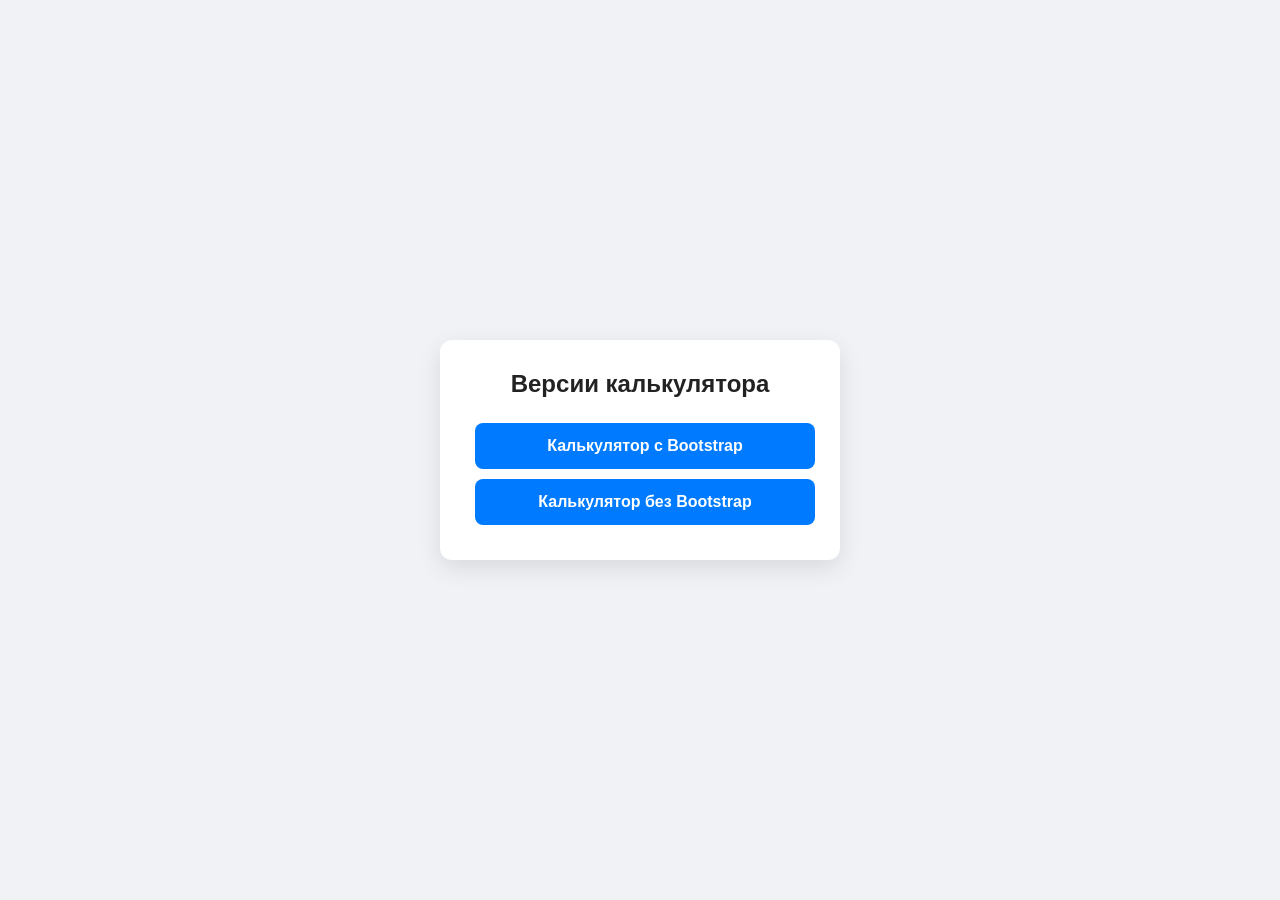
==== index.html @ 9ad1429c "Final" ====
<!DOCTYPE html>
<html lang="ru">
<head>
    <meta charset="UTF-8">
    <meta name="viewport" content="width=device-width, initial-scale=1.0">
    <title>Калькулятор стоимости заказа</title>
    <link rel="stylesheet" href="styles.css">
    <script src="script.js" defer></script>
</head>
<body>

    <div class="calculator-card">
        <h2>Версии калькулятора</h2>

        <a href="indexBoot.html" class="btn-like">Калькулятор с Bootstrap</a>
        <a href="indexNoBoot.html" class="btn-like">Калькулятор без Bootstrap</a>

    </div>

</body>
</html>
---- styles.css ----
body {
    font-family: 'Segoe UI', Tahoma, Geneva, Verdana, sans-serif;
    background-color: #f0f2f5;
    margin: 0;
    padding: 16px;
    min-height: 100vh;
    display: flex;
    justify-content: center;
    align-items: center;
    box-sizing: border-box;
}


.calculator-card {
    background: #ffffff;
    padding: 20px;
    border-radius: 16px;
    box-shadow: 0 4px 16px rgba(0, 0, 0, 0.08);
    width: 100%;
    max-width: 100%;
    box-sizing: border-box;
}


h2 {
    text-align: center;
    color: #222222;
    margin-top: 0;
    margin-bottom: 20px;
    font-size: 20px;
}


.form-group {
    margin-bottom: 16px;
}


label {
    display: block;
    margin-bottom: 6px;
    font-weight: 600;
    color: #444444;
    font-size: 14px;
}


select, input[type="text"] {
    width: 100%;
    padding: 12px;
    border: 1px solid #cccccc;
    border-radius: 8px;
    font-size: 16px; 
    box-sizing: border-box;
    background-color: #fff;
    -webkit-appearance: none;
    appearance: none;
    transition: border-color 0.2s, box-shadow 0.2s;
}


select:focus, input[type="text"]:focus {
    outline: none;
    border-color: #007bff;
    box-shadow: 0 0 0 3px rgba(0, 123, 255, 0.15);
}


input.input-error {
    border-color: #dc3545;
    background-color: #fff8f8;
}

input.input-error:focus {
    border-color: #dc3545;
    box-shadow: 0 0 0 3px rgba(220, 53, 69, 0.15);
}


.error-message {
    color: #dc3545;
    font-size: 12px;
    margin-top: 6px;
    min-height: 16px;
}


button {
    width: 100%;
    padding: 14px;
    background-color: #007bff;
    color: white;
    border: none;
    border-radius: 8px;
    font-size: 16px;
    font-weight: 600;
    cursor: pointer;
    transition: background-color 0.2s;
    -webkit-tap-highlight-color: transparent;
}

button:active {
    background-color: #004085;
}


.result-message {
    margin-top: 16px;
    text-align: center;
    font-size: 16px;
    font-weight: bold;
    color: #28a745;
    min-height: 24px;
}

.btn-like {
    display: inline-block;
    width: 100%;
    padding: 14px;
    margin: 5px;
    background-color: #007bff;
    color: white;
    text-align: center;
    text-decoration: none;
    border-radius: 8px;
    font-size: 16px;
    font-weight: 600;
    box-sizing: border-box;
    transition: background-color 0.2s;
}

.btn-like:hover {
    background-color: #0056b3;
}


@media (min-width: 480px) {
    .calculator-card {
        max-width: 400px;
        padding: 30px;
        border-radius: 12px;
        box-shadow: 0 8px 24px rgba(0, 0, 0, 0.1);
    }
    
    h2 {
        font-size: 24px;
    }
}
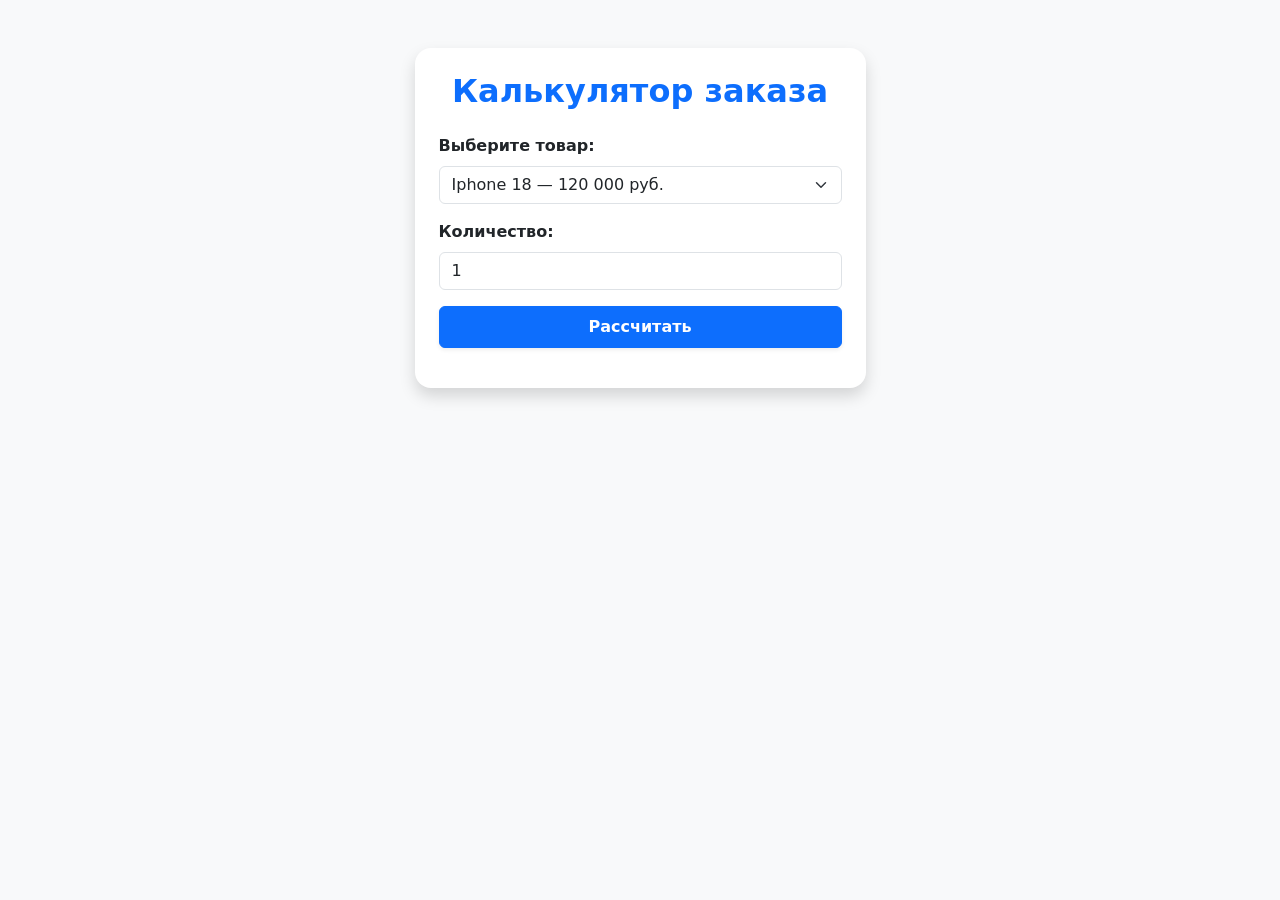
==== commit 17e74ce7: "Rename indexBoot" ====
--- a/index.html
+++ b/index.html
@@ -4,18 +4,43 @@
     <meta charset="UTF-8">
     <meta name="viewport" content="width=device-width, initial-scale=1.0">
     <title>Калькулятор стоимости заказа</title>
-    <link rel="stylesheet" href="styles.css">
+    <link href="https://cdn.jsdelivr.net/npm/bootstrap@5.3.8/dist/css/bootstrap.min.css" rel="stylesheet">
     <script src="script.js" defer></script>
 </head>
-<body>
+<body class="bg-light">
 
-    <div class="calculator-card">
-        <h2>Версии калькулятора</h2>
+    <div class="container mt-5">
+        <div class="row justify-content-center">
+            <div class="col-md-6 col-lg-5">
+                <div class="card shadow border-0 rounded-4 p-4">
+                    <h2 class="card-title text-center mb-4 text-primary fw-bold">Калькулятор заказа</h2>
 
-        <a href="indexBoot.html" class="btn-like">Калькулятор с Bootstrap</a>
-        <a href="indexNoBoot.html" class="btn-like">Калькулятор без Bootstrap</a>
+                    
+                    <div class="mb-3">
+                        <label for="productSelect" class="form-label fw-semibold">Выберите товар:</label>
+                        <select id="productSelect" class="form-select">
+                            <option value="120000">Iphone 18 — 120 000 руб.</option>
+                            <option value="100000">Samsung Galxy S26 — 100 000 руб.</option>
+                            <option value="70000">Xiaomi MI6 — 70 000 руб.</option>
+                        </select>
+                    </div>
 
+                    
+                    <div class="mb-3">
+                        <label for="quantityInput" class="form-label fw-semibold">Количество:</label>
+                        <input type="text" id="quantityInput" class="form-control" value="1">
+                        <div id="error" class="invalid-feedback"></div>
+                    </div>
+
+                    
+                    <button id="calcBtn" class="btn btn-primary w-100 py-2 fw-bold shadow-sm">Рассчитать</button>
+
+                    
+                    <div id="result" class="mt-3 fw-bold text-success text-center"></div>
+                </div>
+            </div>
+        </div>
     </div>
 
 </body>
-</html>+</html>
